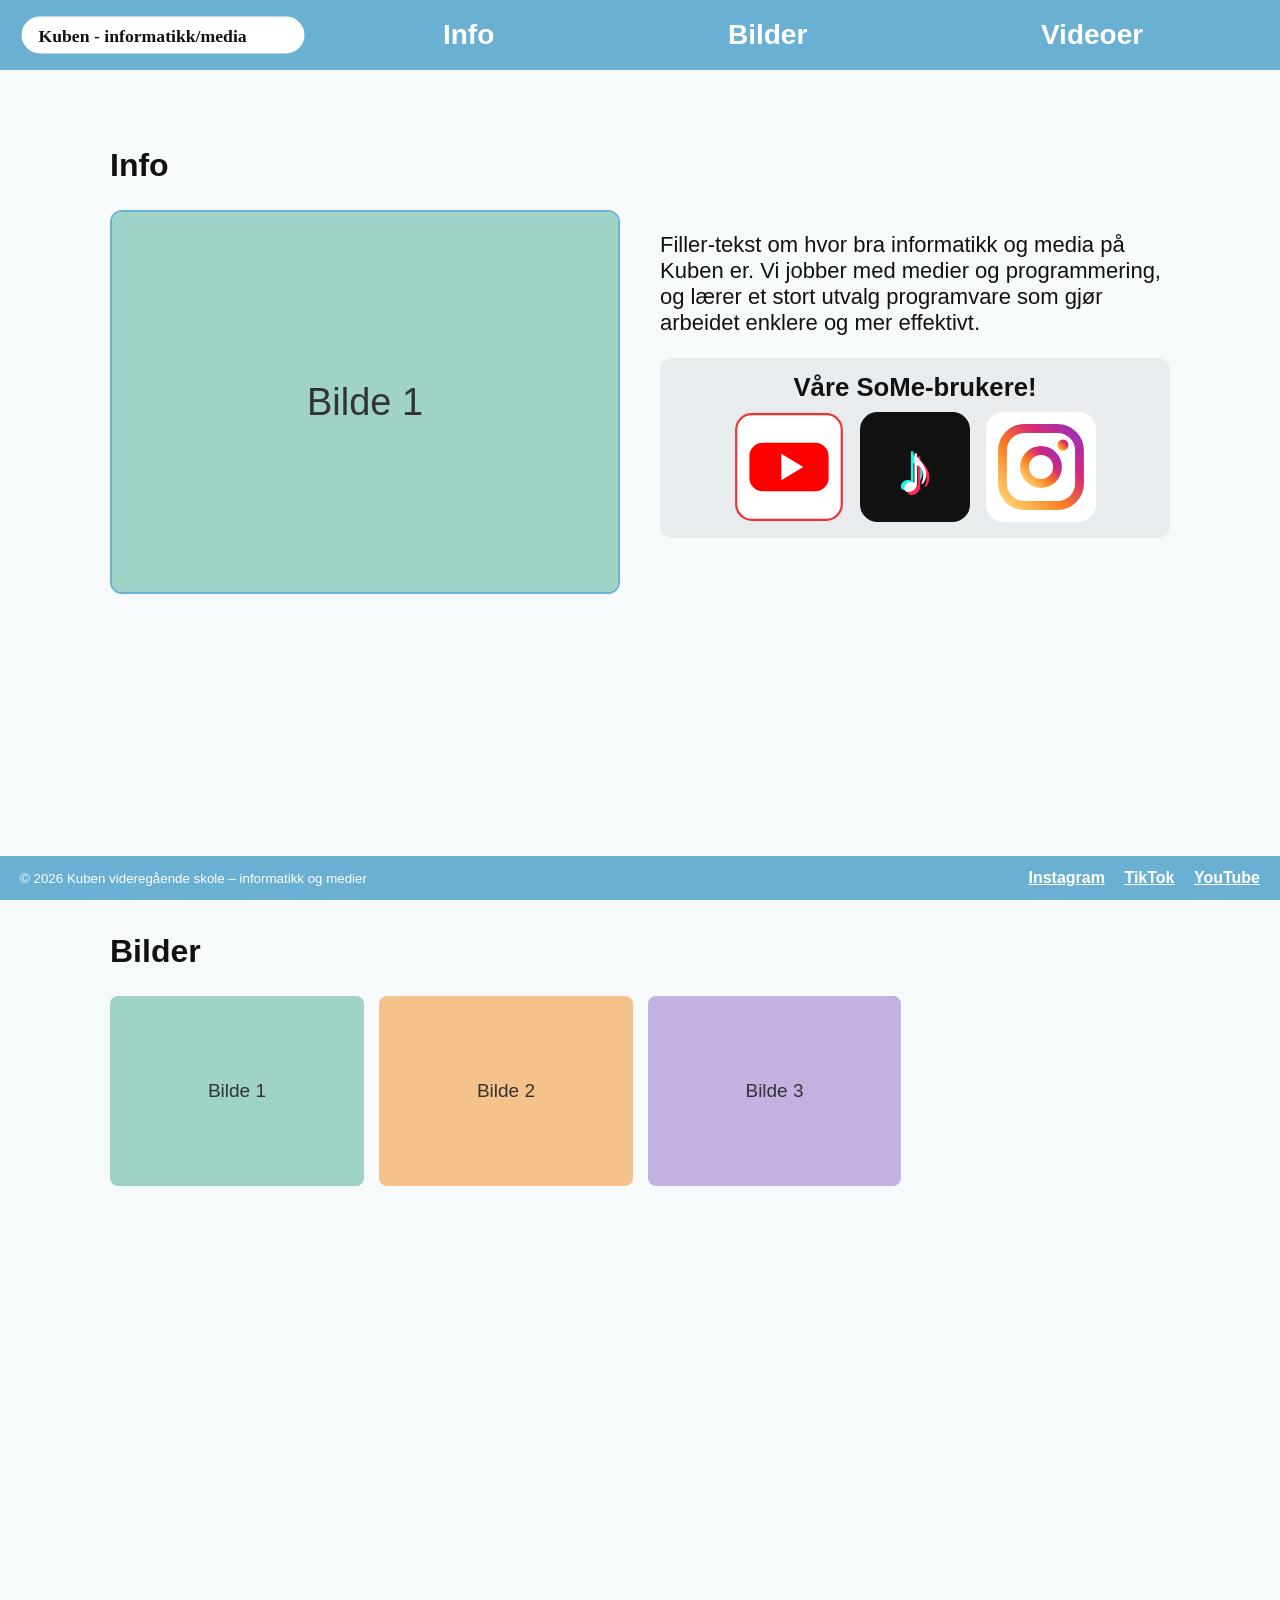
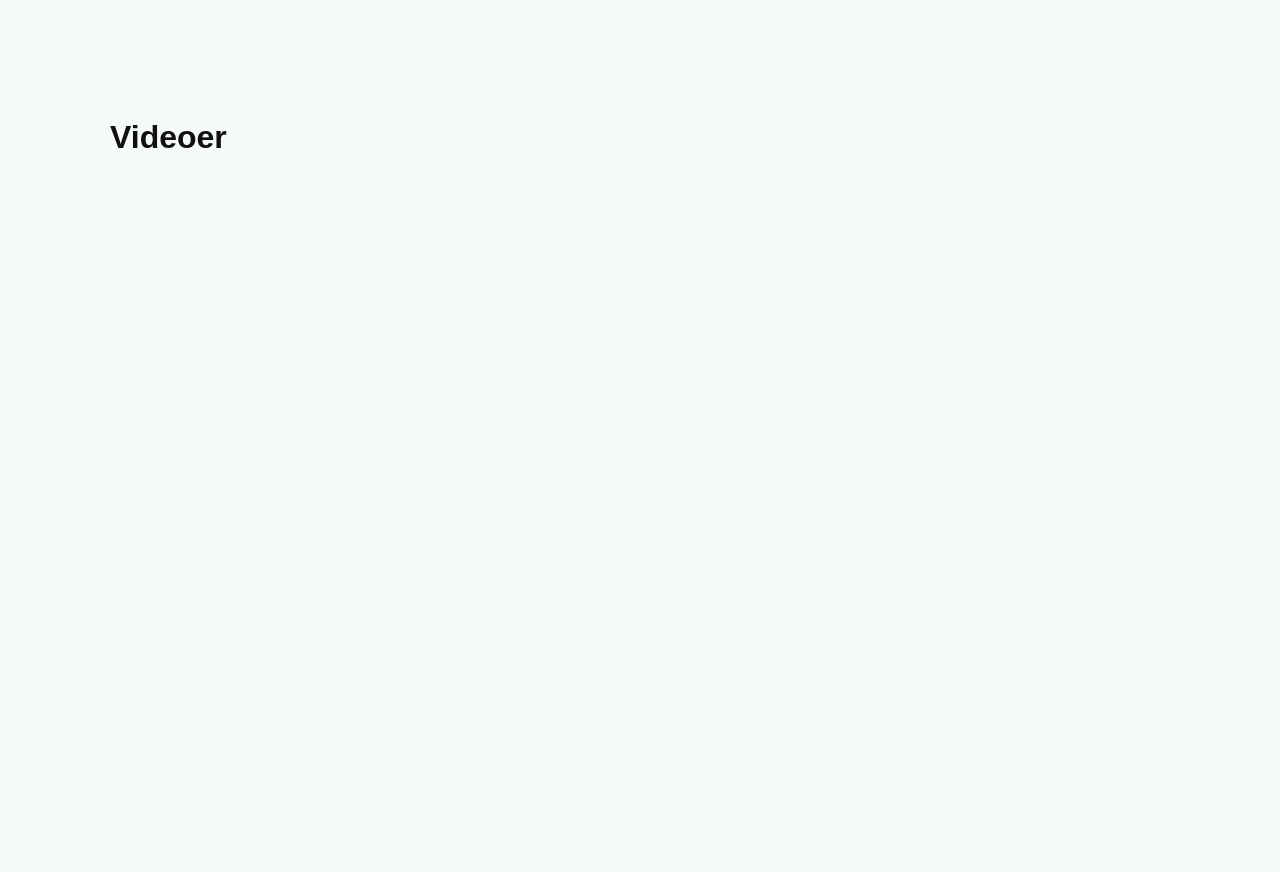
==== index.html @ 62a7b8f3 "Sett opp grunnstruktur for nettsiden Header og footer som ligger fast, tre seksjoner (Info, Bilder, " ====
<!DOCTYPE html>
<html lang="no">
<head>
  <meta charset="UTF-8">
  <meta name="viewport" content="width=device-width, initial-scale=1.0">
  <title>Kuben – informatikk/media</title>

  <link rel="stylesheet" href="css/felles.css">
  <link rel="stylesheet" href="css/info.css">
  <link rel="stylesheet" href="css/bilder.css">
  <link rel="stylesheet" href="css/videoer.css">

  <script src="js/last-seksjoner.js" defer></script>
</head>
<body>

  <header>
    <a href="#info"><img src="bilder/logo.svg" alt="Kuben - informatikk/media" class="logo"></a>
    <nav>
      <a href="#info">Info</a>
      <a href="#bilder">Bilder</a>
      <a href="#videoer">Videoer</a>
    </nav>
  </header>

  <main>
    <!-- Hver seksjon henter innholdet sitt fra filen i data-fil -->
    <section id="info" data-fil="seksjoner/info.html"></section>
    <section id="bilder" data-fil="seksjoner/bilder.html"></section>
    <section id="videoer" data-fil="seksjoner/videoer.html"></section>
  </main>

  <footer>
    <p><small>© 2026 Kuben videregående skole – informatikk og medier</small></p>
    <p class="footer-lenker">
      <a href="https://www.instagram.com/" target="_blank">Instagram</a>
      <a href="https://www.tiktok.com/" target="_blank">TikTok</a>
      <a href="https://www.youtube.com/" target="_blank">YouTube</a>
    </p>
  </footer>

</body>
</html>
---- css/felles.css ----
/* Felles stil for hele siden: farger, fonter, header og footer */

/* Variabler: endre farger og høyder her, så endres de overalt */
:root {
  --hovedfarge: #6ab0d2;
  --bakgrunn: #f7fafb;
  --tekst: #111;
  --header-hoyde: 70px;
  --footer-hoyde: 44px;
}

/* Bredde og høyde inkluderer padding og kantlinje */
* {
  box-sizing: border-box;
}

/* Myk scrolling når man trykker på lenkene i menyen */
html {
  scroll-behavior: smooth;
}

body {
  margin: 0;
  padding-bottom: var(--footer-hoyde); /* så footeren ikke dekker innholdet */
  font-family: Arial, Helvetica, sans-serif;
  background: var(--bakgrunn);
  color: var(--tekst);
}

/* ---------- Header ---------- */

/* Headeren blir liggende øverst når man scroller */
header {
  position: sticky;
  top: 0;
  z-index: 10;
  height: var(--header-hoyde);
  display: flex;
  align-items: center;
  gap: 20px;
  padding: 0 20px;
  background: var(--hovedfarge);
}

.logo {
  display: block;
  height: 40px;
}

/* Menyen fyller resten av headeren, med lik avstand mellom lenkene */
nav {
  flex: 1;
  display: flex;
  justify-content: space-around;
}

nav a {
  color: white;
  font-size: 28px;
  font-weight: bold;
  text-decoration: none;
}

nav a:hover {
  text-decoration: underline;
}

/* ---------- Seksjoner ---------- */

/* Innholdet midtstilles og blir ikke bredere enn 1100px.
   Hver seksjon er minst like høy som plassen mellom header og footer,
   så man ser bare én seksjon om gangen */
section {
  max-width: 1100px;
  min-height: calc(100vh - var(--header-hoyde) - var(--footer-hoyde));
  margin: 0 auto;
  padding: 50px 20px;
  scroll-margin-top: var(--header-hoyde); /* headeren dekker ikke overskriften */
}

section h2 {
  font-size: 32px;
}

/* ---------- Footer ---------- */

/* Footeren ligger alltid fast nederst i vinduet */
footer {
  position: fixed;
  bottom: 0;
  left: 0;
  right: 0;
  height: var(--footer-hoyde);
  display: flex;
  align-items: center;
  justify-content: space-between;
  padding: 0 20px;
  background: var(--hovedfarge);
  color: white;
}

footer p {
  margin: 0;
}

.footer-lenker a {
  margin-left: 15px;
  color: white;
  font-weight: bold;
}

/* ---------- Mobil ---------- */

/* Gjelder bare skjermer som er 700px eller smalere */
@media (max-width: 700px) {
  /* Headeren er høyere på mobil */
  :root {
    --header-hoyde: 100px;
  }

  /* Logo øverst og menyen under */
  header {
    flex-direction: column;
    justify-content: center;
    padding: 10px;
    gap: 8px;
  }

  nav {
    width: 100%;
  }

  nav a {
    font-size: 20px;
  }

  footer {
    font-size: 12px;
    padding: 0 10px;
  }

  .footer-lenker a {
    margin-left: 8px;
  }
}
---- css/info.css ----
/* Stil for Info-seksjonen */

/* Karusell og tekst side om side. Blir under hverandre på smal skjerm */
.info {
  display: flex;
  flex-wrap: wrap;
  gap: 40px;
  align-items: flex-start;
}

/* Karusell: bildene ligger på rad, og man scroller/sveiper sidelengs */
.karusell {
  flex: 1 1 300px;
  display: flex;
  overflow-x: auto;
  scroll-snap-type: x mandatory;
  border: 2px solid var(--hovedfarge);
  border-radius: 12px;
}

/* Hvert bilde fyller hele karusellen og "klikker" på plass */
.karusell img {
  width: 100%;
  flex-shrink: 0;
  scroll-snap-align: start;
  aspect-ratio: 4 / 3;
  object-fit: cover;
}

.info-tekst {
  flex: 1 1 300px;
  font-size: 22px;
}

/* Grå boks med SoMe-ikonene */
.some {
  padding: 10px;
  border-radius: 12px;
  background: #e8ecef;
  text-align: center;
}

.some h3 {
  margin: 5px 0 10px;
}

.some img {
  width: 110px;
  margin: 0 5px;
  transition: transform 0.2s;
}

/* Ikonet blir litt større når musen er over */
.some img:hover {
  transform: scale(1.08);
}
---- css/bilder.css ----
/* Stil for Bilder-seksjonen */

/* Rutenett: så mange kolonner som får plass, minst 250px brede */
.galleri {
  display: grid;
  grid-template-columns: repeat(auto-fill, minmax(250px, 1fr));
  gap: 15px;
}

/* Alle bildene får samme form, og beskjæres i stedet for å strekkes */
.galleri img {
  width: 100%;
  aspect-ratio: 4 / 3;
  object-fit: cover;
  border-radius: 8px;
}
---- css/videoer.css ----
/* Stil for Videoer-seksjonen */

/* Rutenett: så mange kolonner som får plass, minst 350px brede
   (men aldri bredere enn skjermen) */
.videoer {
  display: grid;
  grid-template-columns: repeat(auto-fill, minmax(min(350px, 100%), 1fr));
  gap: 20px;
}

/* Videoene får vanlig videoformat (16:9) */
.videoer iframe {
  width: 100%;
  aspect-ratio: 16 / 9;
  border: 0;
  border-radius: 8px;
}
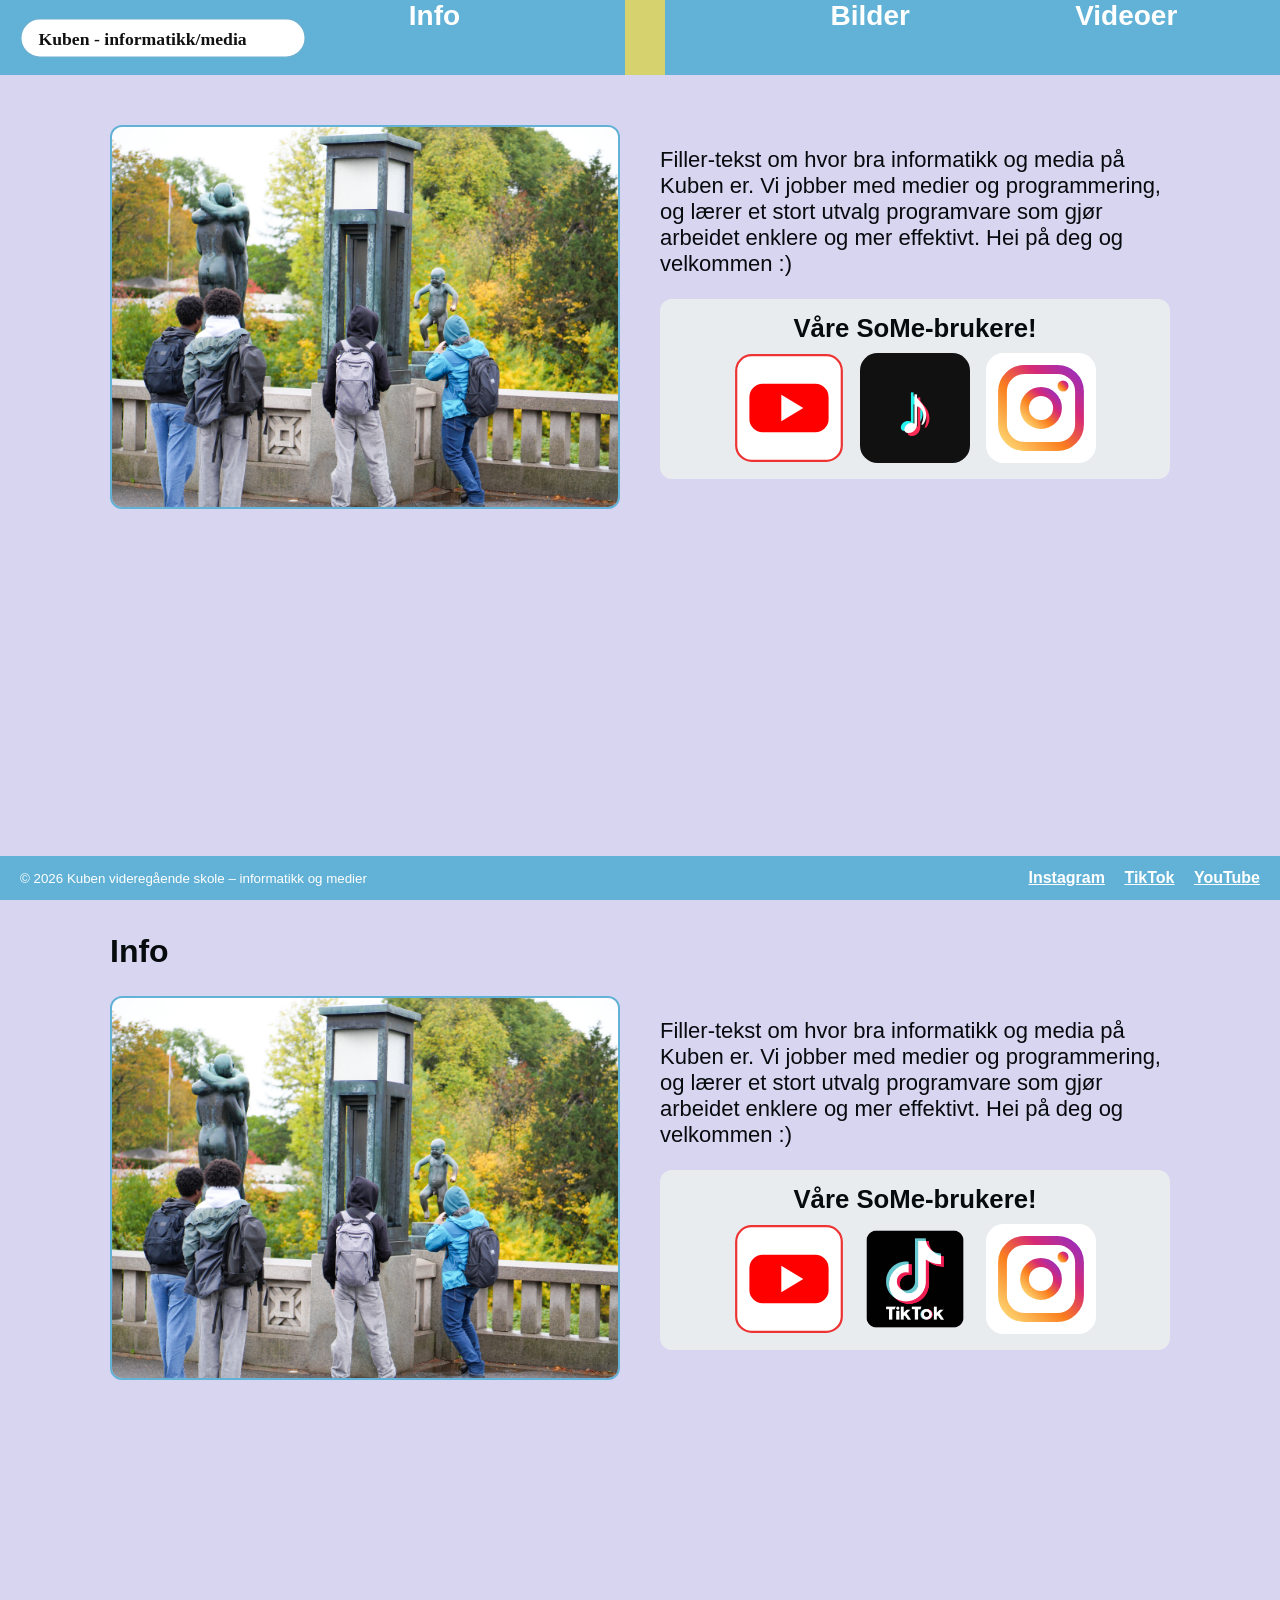
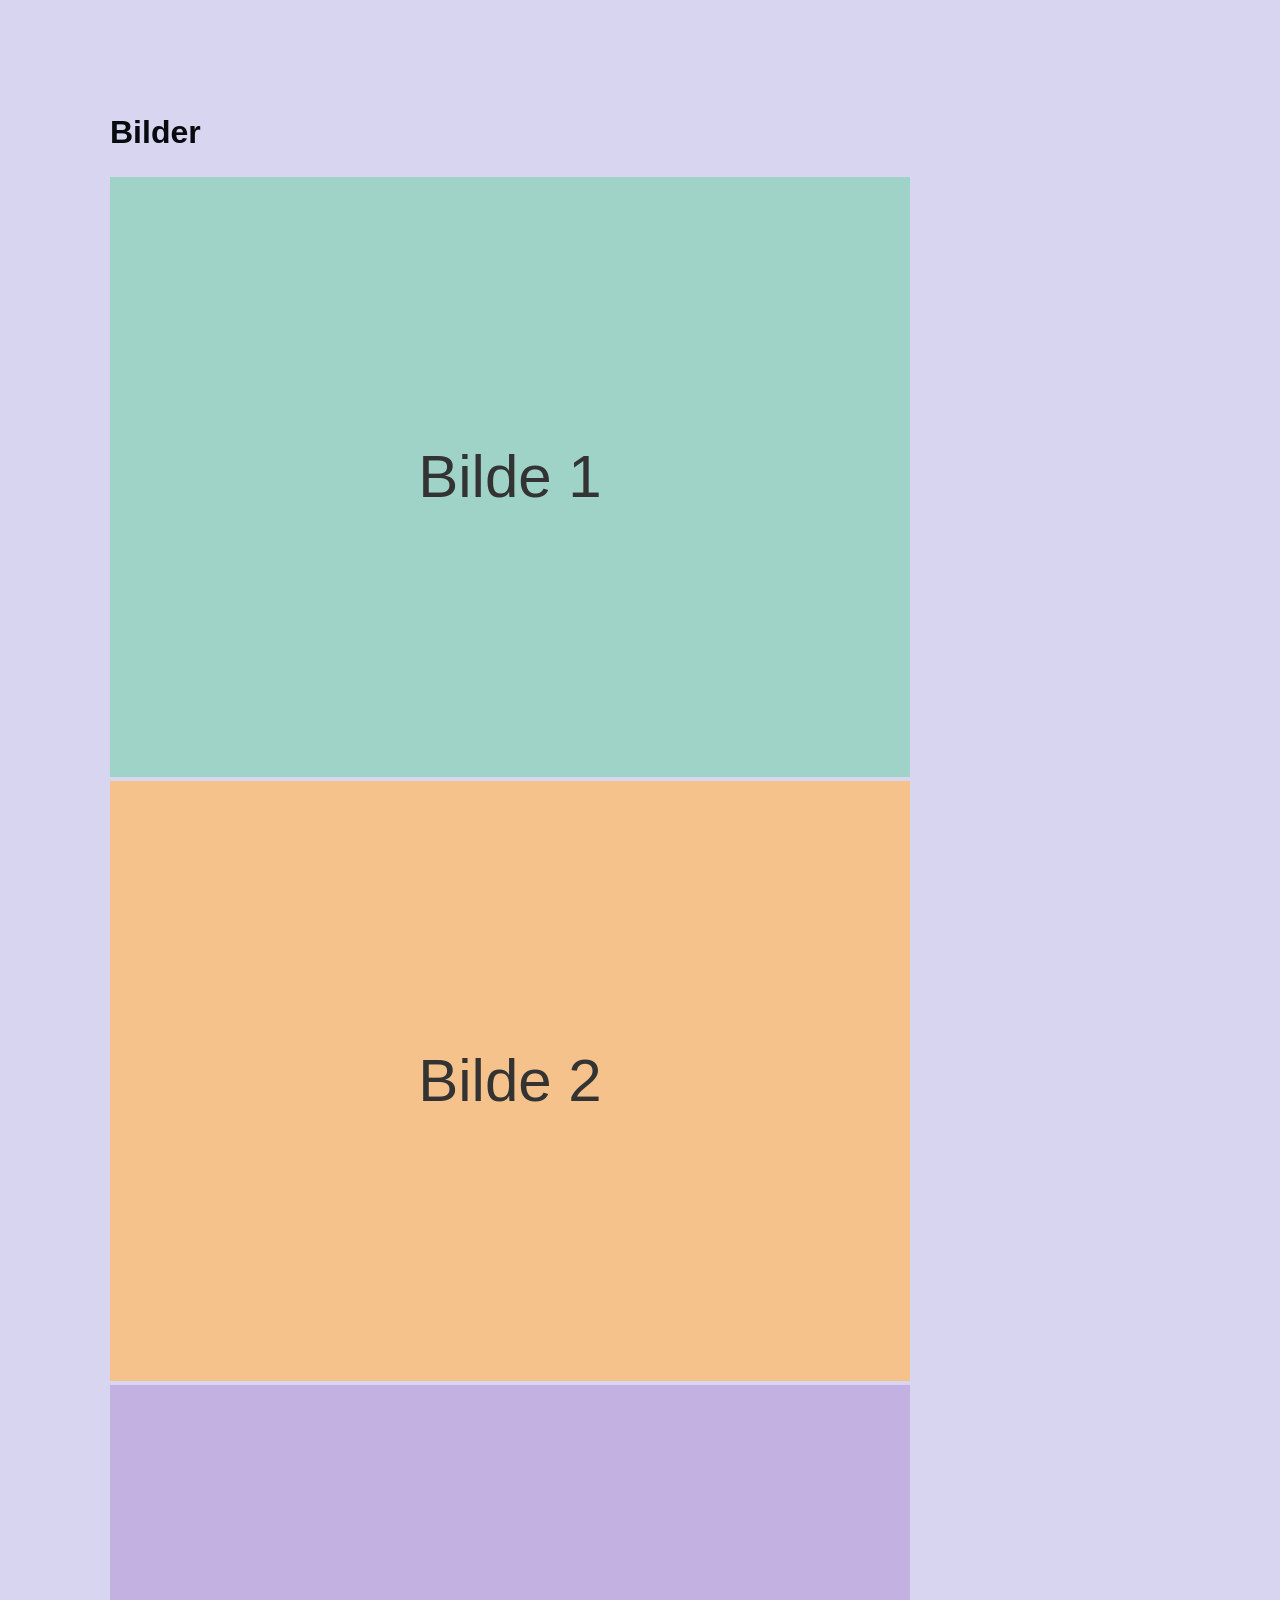
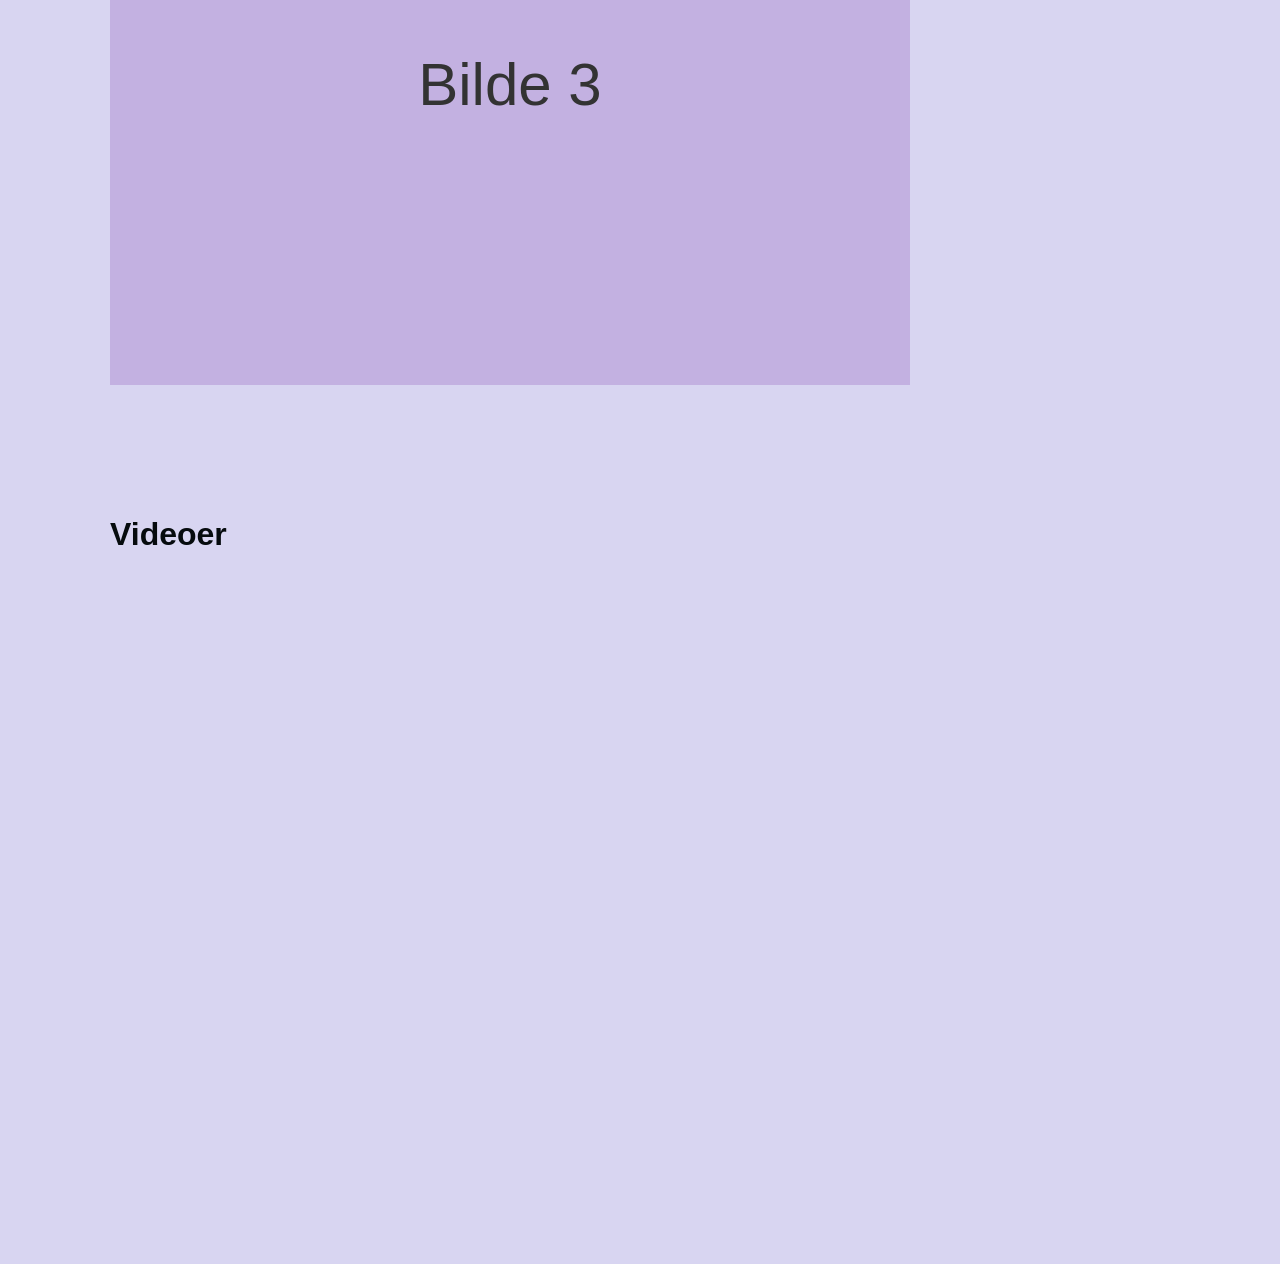
==== commit 247e32f9: "mediocre patch for stuff, pretty unfinished" ====
--- a/index.html
+++ b/index.html
@@ -7,6 +7,7 @@
 
   <link rel="stylesheet" href="css/felles.css">
   <link rel="stylesheet" href="css/info.css">
+  <link rel="stylesheet" href="css/info2.css"
   <link rel="stylesheet" href="css/bilder.css">
   <link rel="stylesheet" href="css/videoer.css">
 
@@ -17,7 +18,8 @@
   <header>
     <a href="#info"><img src="bilder/logo.svg" alt="Kuben - informatikk/media" class="logo"></a>
     <nav>
-      <a href="#info">Info</a>
+      <a href="#info2">Info</a>
+      <div class="header2"></div>
       <a href="#bilder">Bilder</a>
       <a href="#videoer">Videoer</a>
     </nav>
@@ -26,6 +28,7 @@
   <main>
     <!-- Hver seksjon henter innholdet sitt fra filen i data-fil -->
     <section id="info" data-fil="seksjoner/info.html"></section>
+    <section id="info2" data-fil="seksjoner/info2.html"></section>
     <section id="bilder" data-fil="seksjoner/bilder.html"></section>
     <section id="videoer" data-fil="seksjoner/videoer.html"></section>
   </main>
--- a/css/felles.css
+++ b/css/felles.css
@@ -2,10 +2,10 @@
 
 /* Variabler: endre farger og høyder her, så endres de overalt */
 :root {
-  --hovedfarge: #6ab0d2;
-  --bakgrunn: #f7fafb;
-  --tekst: #111;
-  --header-hoyde: 70px;
+  --hovedfarge: #61b2d6;
+  --bakgrunn: #8a83d655;
+  --tekst: #060b0e;
+  --header-hoyde: 75px;
   --footer-hoyde: 44px;
 }
 
@@ -40,6 +40,18 @@
   gap: 20px;
   padding: 0 20px;
   background: var(--hovedfarge);
+}
+
+.header2 {
+  position: sticky;
+  top: 0;
+  z-index: 10;
+  height: var(--header-hoyde);
+  display: flex;
+  align-items: center;
+  gap: 20px;
+  padding: 0 20px;
+  background: #d6d36f;
 }
 
 .logo {
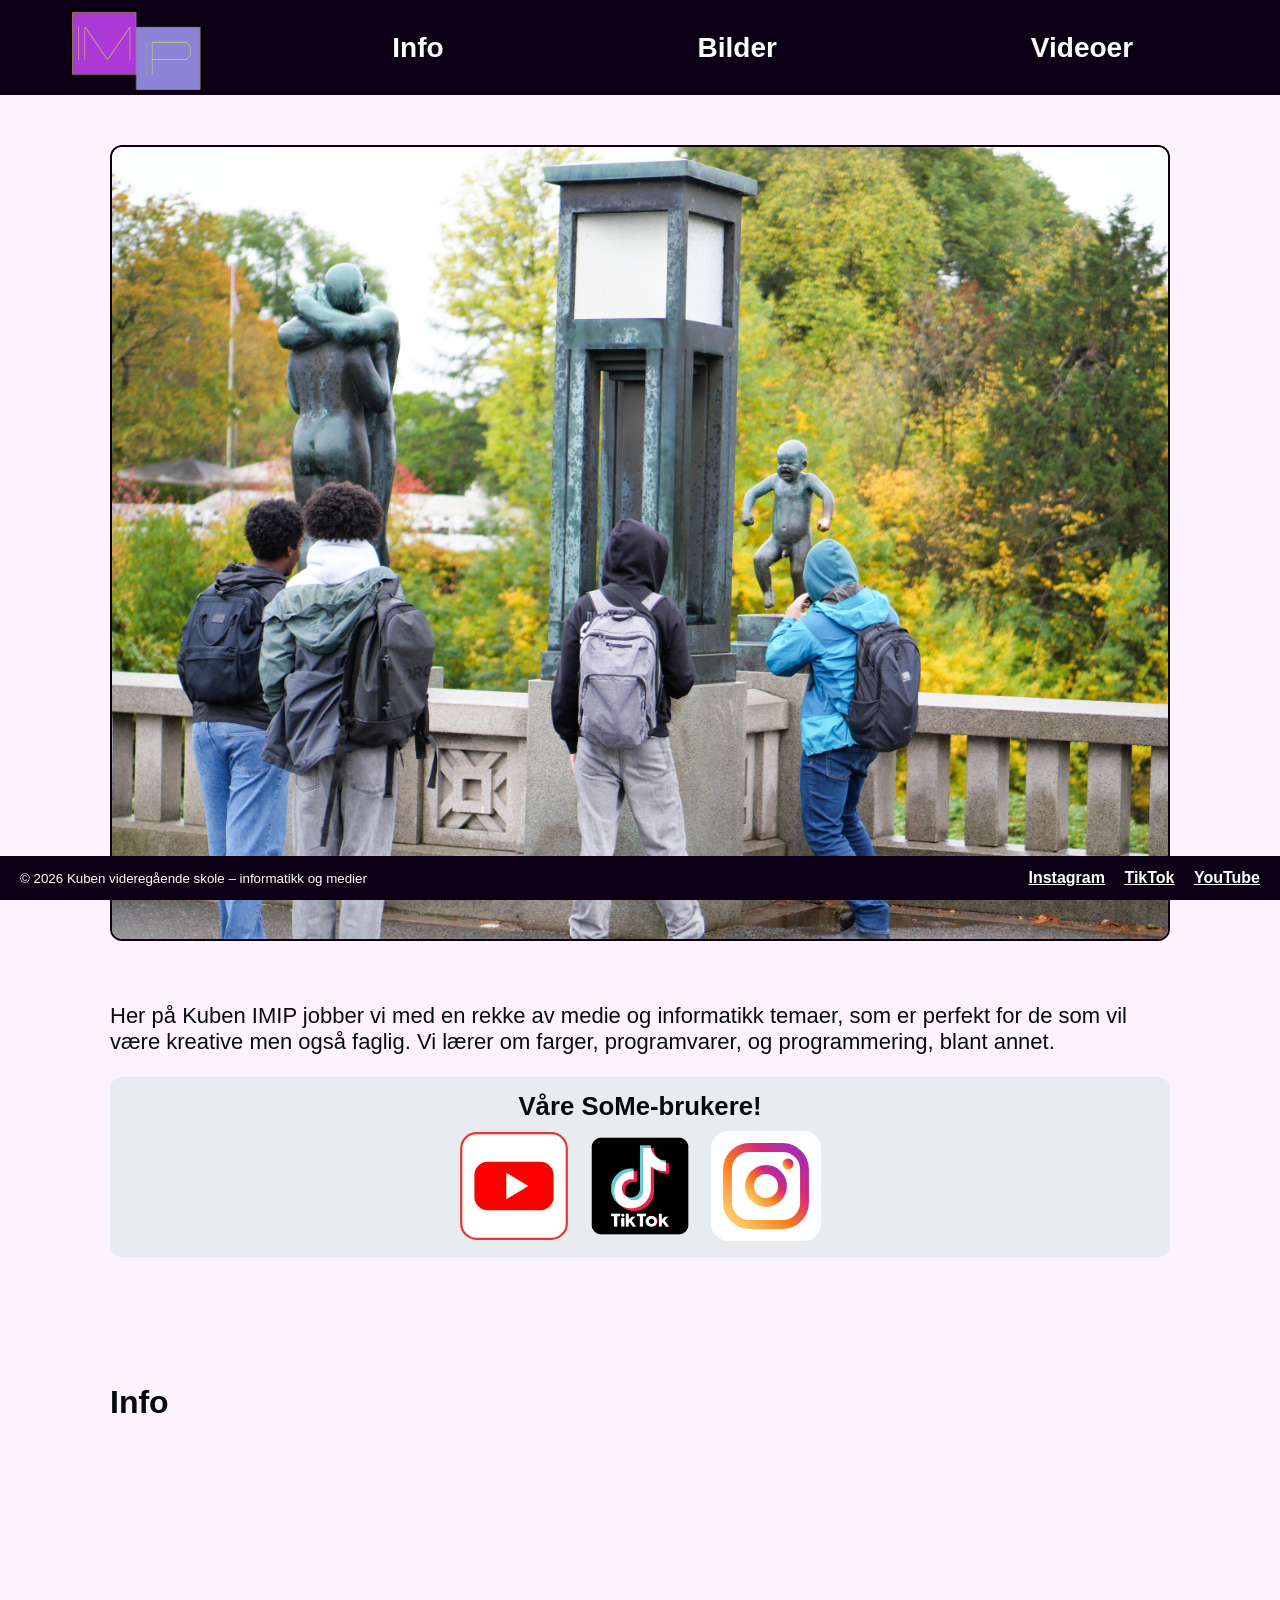
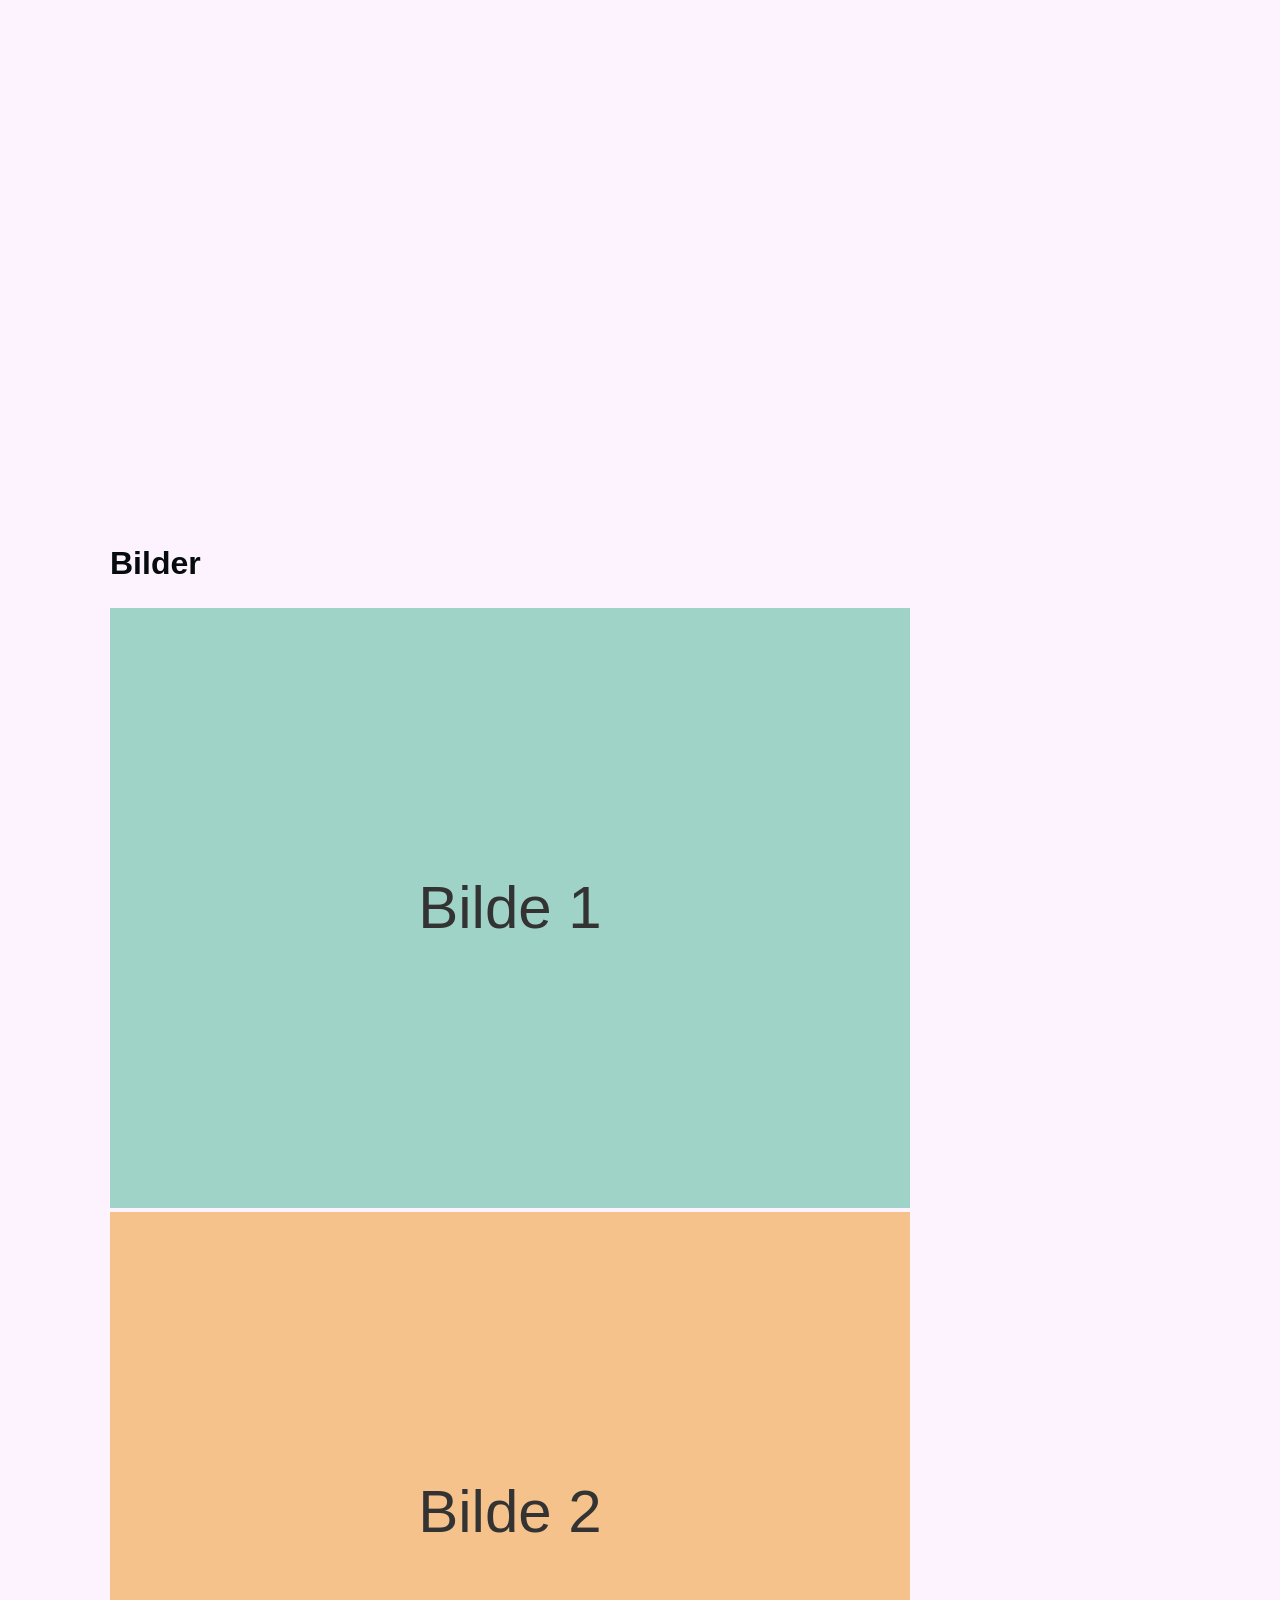
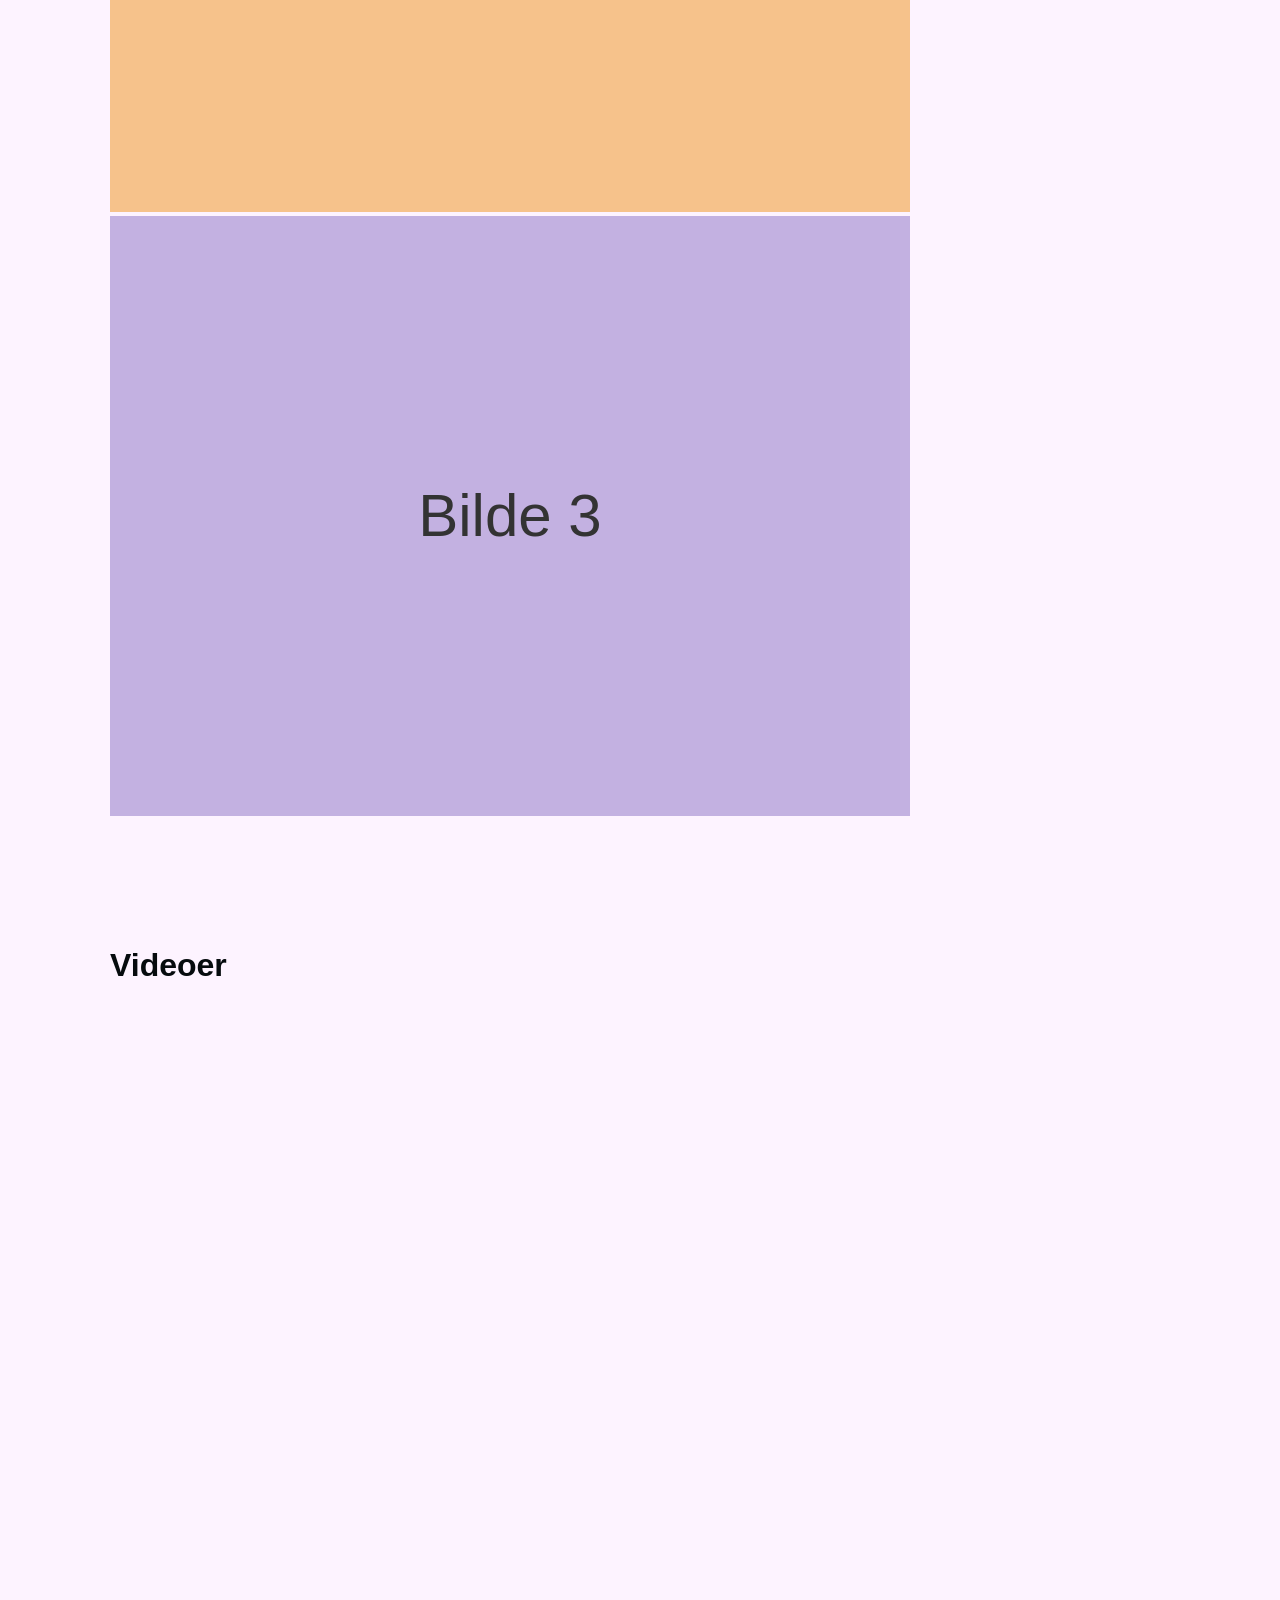
==== commit 97819e31: "just made stuff not look like ass" ====
--- a/index.html
+++ b/index.html
@@ -16,10 +16,9 @@
 <body>
 
   <header>
-    <a href="#info"><img src="bilder/logo.svg" alt="Kuben - informatikk/media" class="logo"></a>
+    <a href="#info"><img src="bilder/IMIP box logo.png" alt="Kuben - informatikk/media" class="logo"></a>
     <nav>
       <a href="#info2">Info</a>
-      <div class="header2"></div>
       <a href="#bilder">Bilder</a>
       <a href="#videoer">Videoer</a>
     </nav>
--- a/css/felles.css
+++ b/css/felles.css
@@ -2,10 +2,10 @@
 
 /* Variabler: endre farger og høyder her, så endres de overalt */
 :root {
-  --hovedfarge: #61b2d6;
-  --bakgrunn: #8a83d655;
+  --hovedfarge: #0e0014;
+  --bakgrunn: #fdf3ff;
   --tekst: #060b0e;
-  --header-hoyde: 75px;
+  --header-hoyde: 95px;
   --footer-hoyde: 44px;
 }
 
@@ -42,21 +42,10 @@
   background: var(--hovedfarge);
 }
 
-.header2 {
-  position: sticky;
-  top: 0;
-  z-index: 10;
-  height: var(--header-hoyde);
-  display: flex;
-  align-items: center;
-  gap: 20px;
-  padding: 0 20px;
-  background: #d6d36f;
-}
-
 .logo {
   display: block;
-  height: 40px;
+  height: 170px;
+  padding-bottom: 1vh;
 }
 
 /* Menyen fyller resten av headeren, med lik avstand mellom lenkene */
@@ -127,15 +116,16 @@
 @media (max-width: 700px) {
   /* Headeren er høyere på mobil */
   :root {
-    --header-hoyde: 100px;
+    --header-hoyde: 220px;
+    --height: 100px;
   }
 
   /* Logo øverst og menyen under */
   header {
     flex-direction: column;
     justify-content: center;
-    padding: 10px;
-    gap: 8px;
+    padding: -40px;
+    gap: 0px;
   }
 
   nav {
--- a/css/info.css
+++ b/css/info.css
@@ -10,7 +10,7 @@
 
 /* Karusell: bildene ligger på rad, og man scroller/sveiper sidelengs */
 .karusell {
-  flex: 1 1 300px;
+  flex: 1 1 3000px;
   display: flex;
   overflow-x: auto;
   scroll-snap-type: x mandatory;
--- a/css/videoer.css
+++ b/css/videoer.css
@@ -4,7 +4,7 @@
    (men aldri bredere enn skjermen) */
 .videoer {
   display: grid;
-  grid-template-columns: repeat(auto-fill, minmax(min(350px, 100%), 1fr));
+  grid-template-columns: repeat(auto-fill, minmax(min(3500px, 100%), 1fr));
   gap: 20px;
 }
 
